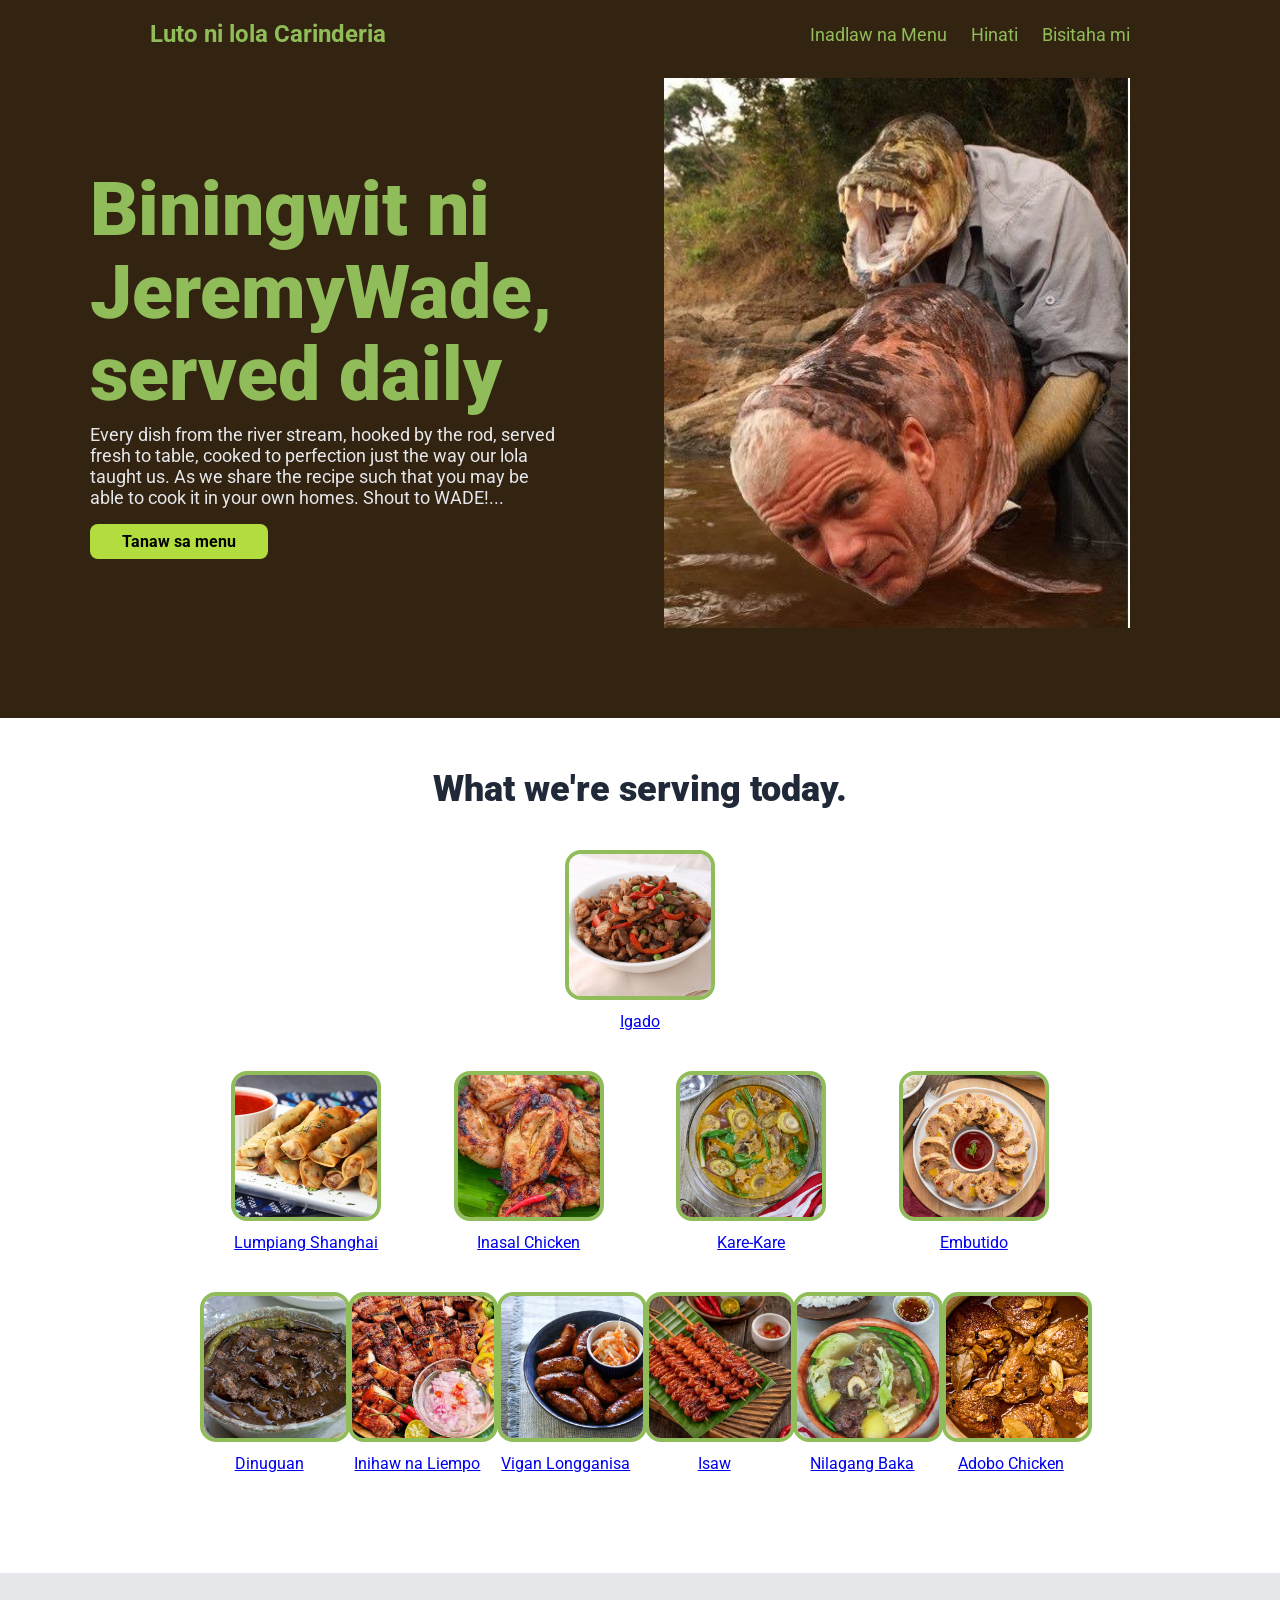
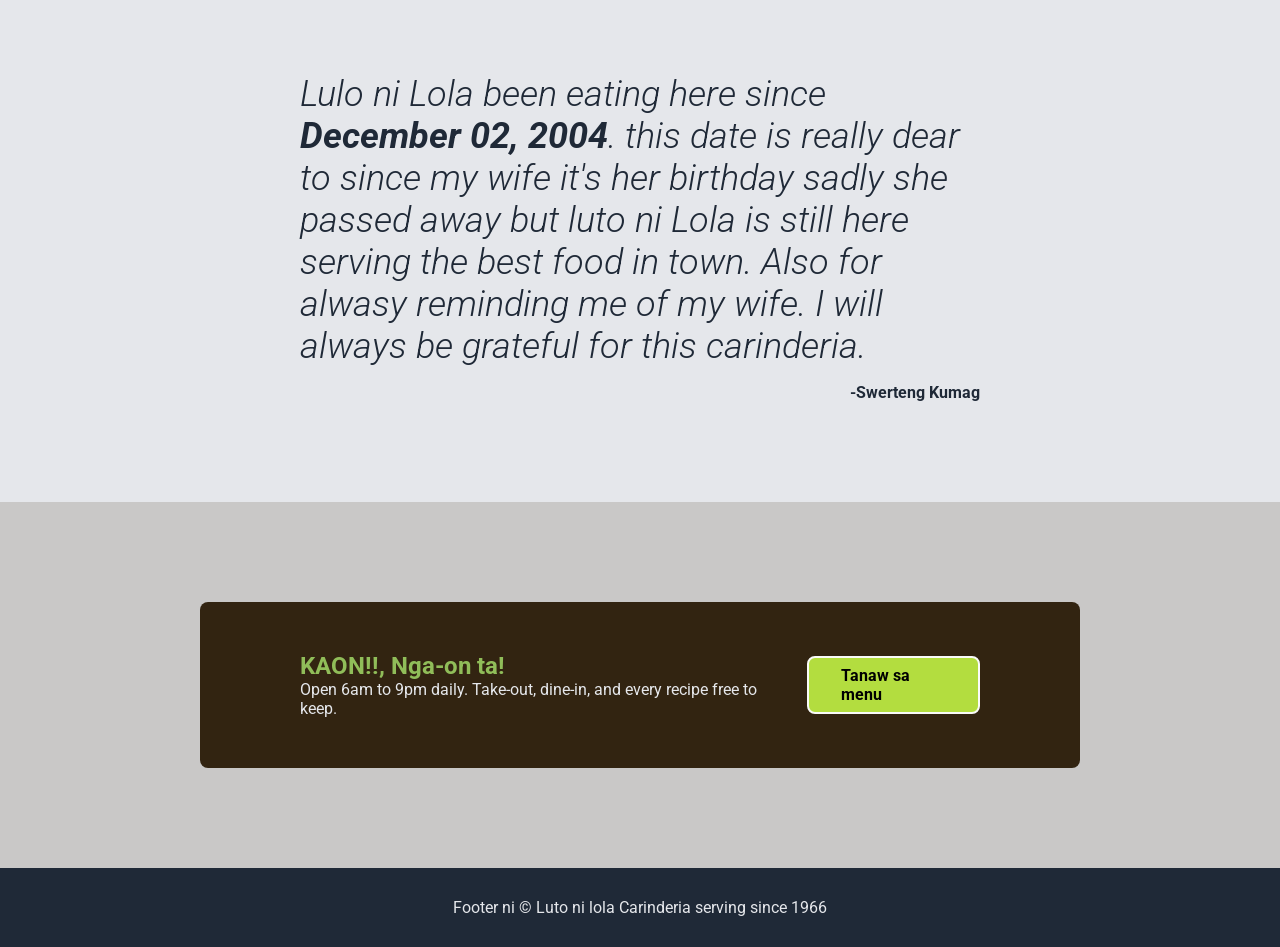
==== index.html @ a1c4fc56 "initial commit hehe sorry sir na one commit" ====
<!DOCTYPE html>
<html lang="en">
<head>
    <meta charset="UTF-8">
    <meta name="viewport" content="width=device-width, initial-scale=1.0">
    <title>Lutong Bahay Carinderia</title>
    <link rel="preconnect" href="https://fonts.googleapis.com">
    <link rel="preconnect" href="https://fonts.gstatic.com" crossorigin>
    <link href="https://fonts.googleapis.com/css2?family=Roboto:ital,wght@0,300;0,400;0,700;0,900;1,300&display=swap" rel="stylesheet">
    <link rel="stylesheet" href="styles.css">
</head>
<body>
    <div class="dark-section">
        <header class="header">
            <div class="logo">Luto ni lola Carinderia</div>
            <nav class="header-links">
                <a href="#menu">Inadlaw na Menu</a>
                <a href="#quote">Hinati</a>
                <a href="#visit">Bisitaha mi</a>
            </nav>
        </header>

        <div class="hero">
            <div class="hero-text">
                <h1>Biningwit ni JeremyWade, served daily</h1>
                <p>
                    Every dish from the river stream, hooked by the rod, served fresh to table, cooked to perfection just
                    the way our lola taught us. 
                    As we share the recipe such that you may be able to cook it in your own homes.
                    Shout to WADE!...
                </p>
                <a class="button" href="#menu">Tanaw sa menu</a>
            </div>
            <img class="hero-image" src="images/jeremyWade.jpg" alt="Grilled liempo fresh off the carinderia grill">
        </div>
    </div>

    <div class="info" id="menu">
        <h2 class="info-heading">What we're serving today.</h2>
        <div class="cards">
            <a class="card" href="recipes/Igado.html">
                <img src="images/Igado.jpg" alt="Igado">
                <p>Igado </p>
            </a>
            <a class="card" href="recipes/Lumpia.html">
                <img src="images/Lumpia.jpg" alt="Lumpiang Shanghai">
                <p>Lumpiang Shanghai </p>
            </a>
            <a class="card" href="recipes/Inasal.html">
                <img src="images/inasal.jpg" alt="Chicken Inasal">
                <p>Inasal Chicken </p>
            </a>
            <a class="card" href="recipes/Kare-Kare.html">
                <img src="images/kare%20kare.jpg" alt="Kare-Kare">
                <p>Kare-Kare </p>
            </a>
            <a class="card" href="recipes/Embutido.html">
                <img src="images/Embutido.jpg" alt="Embutido">
                <p>Embutido </p>
            </a>
            <a class="card" href="recipes/Dinuguan.html">
                <img src="images/Dinuguan.jpg" alt="Dinuguan">
                <p>Dinuguan </p>
            </a>
            <a class="card" href="recipes/Inihaw-na-Liempo.html">
                <img src="images/Inihaw%20na%20leimpo.jpg" alt="Inihaw na Liempo">
                <p>Inihaw na Liempo </p>
            </a>
            <a class="card" href="recipes/Vigan-Longganisa.html">
                <img src="images/vigan%20longganisa.jpg" alt="Vigan Longganisa">
                <p>Vigan Longganisa </p>
            </a>
            <a class="card" href="recipes/Isaw.html">
                <img src="images/Isaw.jpg" alt="Isaw">
                <p>Isaw </p>
            </a>
            <a class="card" href="recipes/Nilagang-Baka.html">
                <img src="images/Nilagang%20Baka.jpg" alt="Nilagang Baka">
                <p>Nilagang Baka </p>
            </a>
            <a class="card" href="recipes/Adobo.html">
                <img src="images/chicken_adobo.jpg" alt="Chicken Adobo">
                <p>Adobo Chicken</p>
            </a>
        </div>
    </div>

    <div class="quote-section" id="quote">
        <p class="quote">
            Lulo ni Lola been eating here since <strong>December 02, 2004</strong>. this date is
            really dear to since my wife it's her birthday sadly she passed away but luto ni Lola is still here serving 
            the best food in town. 
            Also for alwasy reminding me of my wife. I will always be grateful for this carinderia.

        </p>
        <p class="quote-author">-Swerteng Kumag</p>
    </div>

    <div class="cta-section" id="visit">
        <div class="cta">
            <div class="cta-text">
                <h3>KAON!!, Nga-on ta!</h3>
                <p>Open 6am to 9pm daily. Take-out, dine-in, and every recipe free to keep.</p>
            </div>
            <a class="button button-outline" href="#menu">Tanaw sa menu</a>
        </div>
    </div>

    <footer class="footer">
        Footer ni &copy; Luto ni lola Carinderia serving since 1966
    </footer>
</body>
</html>
---- styles.css ----
/* ---------- base ---------- */
* {
    margin: 0;
    padding: 0;
    box-sizing: border-box;
}

body {
    font-family: Roboto, Arial, Helvetica, sans-serif;
    color: #1f2937;
}

/* ---------- header + hero (dark) ---------- */
.dark-section {
    background-color: #322411;
    padding: 0 150px;
}

.header {
    display: flex;
    justify-content: space-between;
    align-items: center;
    padding: 20px 0;
}

.logo {
    font-size: 24px;
    font-weight: 700;
    color: #90bd59;
}

.header-links {
    display: flex;
    gap: 24px;
}

.header-links a {
    font-size: 18px;
    color: #90bd59;
    text-decoration: none;
}

.header-links a:hover {
    color: #f9faf8;
    text-decoration: underline;
}

.hero {
    display: flex;
    align-items: flex-start;
    gap: 48px;
    padding: 100px 0 0px;
}

.hero-text {
    flex: 1;
    transform: translateY(30px);
    transform: translateX(-60px);
}

.hero-text h1 {
    font-size: 75px;
    font-weight: 1000;
    line-height: 1.1;
    color: #90bd59;
}

.hero-text p {
    font-size: 18px;
    color: #e5e7eb;
    margin: 8px 0 16px;
}

.hero-image {
    flex: 1;
    transform: translateY(-90px);
}

.hero-image {
    flex: 1;
    width: 350px;
    height: 550px;
    object-fit: fill;
}

/* ---------- buttons ---------- */
.button {
    display: inline-block;
    background-color: #b3dd3f;
    color: #000000;
    font-weight: 700;
    text-decoration: none;
    padding: 8px 32px;
    border-radius: 8px;
}

.button:hover {
    background-color: #477720;
}

.button-outline {
    border: 2px solid #f9faf8;
}

.button-outline:hover {
    background-color: #f9faf8;
    color: #3882f6;
}

/* ---------- information section ---------- */
.info {
    background-color: #ffffff;
    padding: 50px 200px 100px;
    text-align: center;
}

.info-heading {
    font-size: 36px;
    font-weight: 900;
    color: #1f2937;
    margin-bottom: 40px;
}

.cards {
    display: grid;
    grid-template-columns: repeat(12, 1fr);
    gap: 40px 24px;
    align-items: start;
    column-gap: 10px;
    row-gap: 40px;
}

.card {
    width: 100%;
    max-width: 170px;
    justify-self: center;
    column-gap: 4px;
    row-gap: 40px;
}

/* First row: 1 card */
.card:nth-child(1) {
    grid-column: 1 / -1;
}

/* Second row: 4 cards */
.card:nth-child(n + 2):nth-child(-n + 5) {
    grid-column: span 3;
    column-gap: 0;
}

/* Third row: 6 cards */
.card:nth-child(n + 6):nth-child(-n + 11) {
    grid-column: span 2;
}

.card img {
    width: 150px;
    height: 150px;
    object-fit: cover;
    border: 4px solid #90bd59;
    border-radius: 16px;
}

.card p {
    margin-top: 8px;
    font-size: 16px;
}

.card:hover img {
    border-color: #1f2937;
}

.card:hover p {
    color: #1f2937;
}

.menu-note {
    margin-top: 48px;
    font-size: 18px;
    color: #3d4653;
}

.menu-list {
    display: flex;
    justify-content: center;
    flex-wrap: wrap;
    gap: 24px;
    list-style: none;
    margin-top: 12px;
}

.menu-list a {
    font-size: 18px;
    color: #86b136;
    text-decoration: none;
}

.menu-list a:hover {
    text-decoration: underline;
}

/* ---------- quote section ---------- */
.quote-section {
    background-color: #e5e7eb;
    padding: 100px 300px;
}

.quote {
    font-size: 36px;
    font-weight: 300;
    font-style: italic;
    color: #1f2937;
}

.quote-author {
    font-weight: 700;
    text-align: right;
    margin-top: 16px;
}

/* ---------- call to action ---------- */
.cta-section {
    padding: 100px 200px;
    background-color: #c9c8c7;
}

.cta {
    display: flex;
    justify-content: space-between;
    align-items: center;
    gap: 48px;
    background-color: #322411;
    border-radius: 8px;
    padding: 50px 100px;
}

.cta-text h3 {
    font-size: 24px;
    color: #90bd59;
}

.cta-text p {
    font-size: 16px;
    color: #e5e7eb;
}

/* ---------- footer ---------- */
.footer {
    background-color: #1f2937;
    color: #e5e7eb;
    text-align: center;
    padding: 30px 0;
}
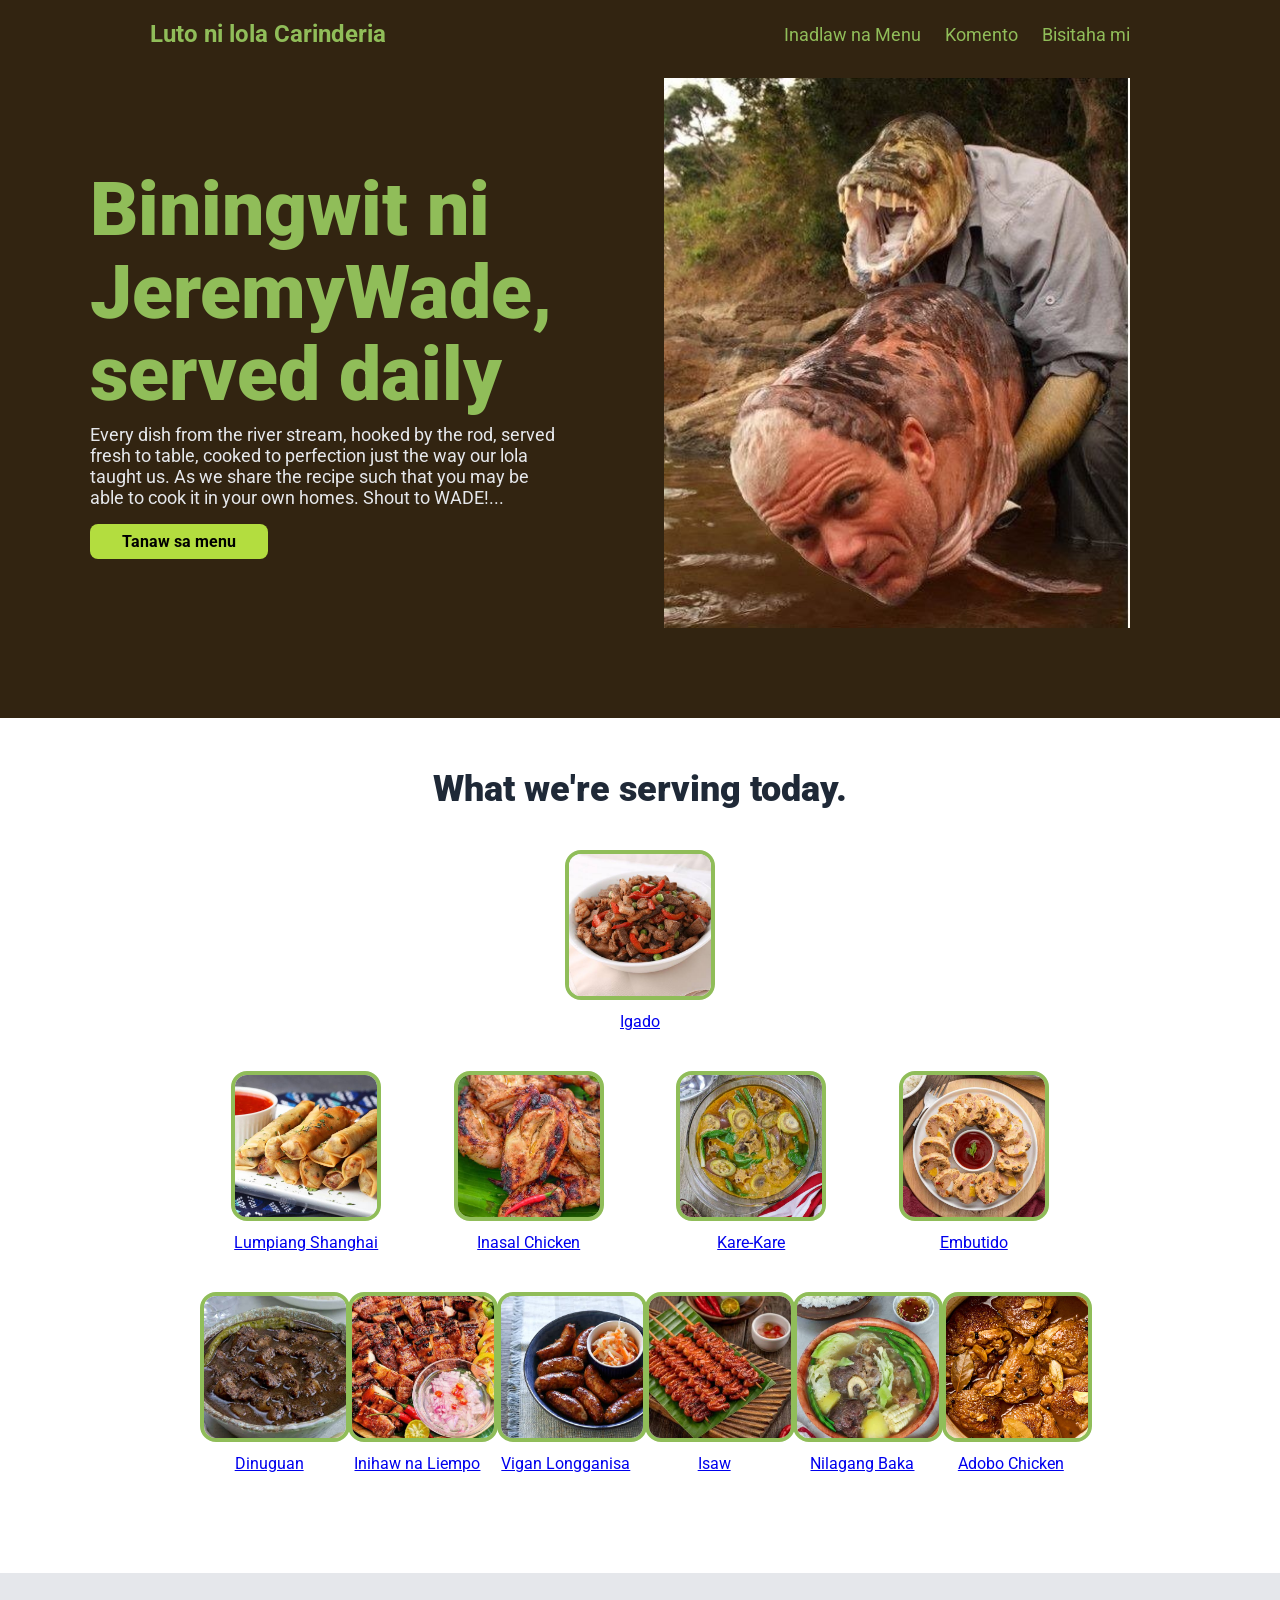
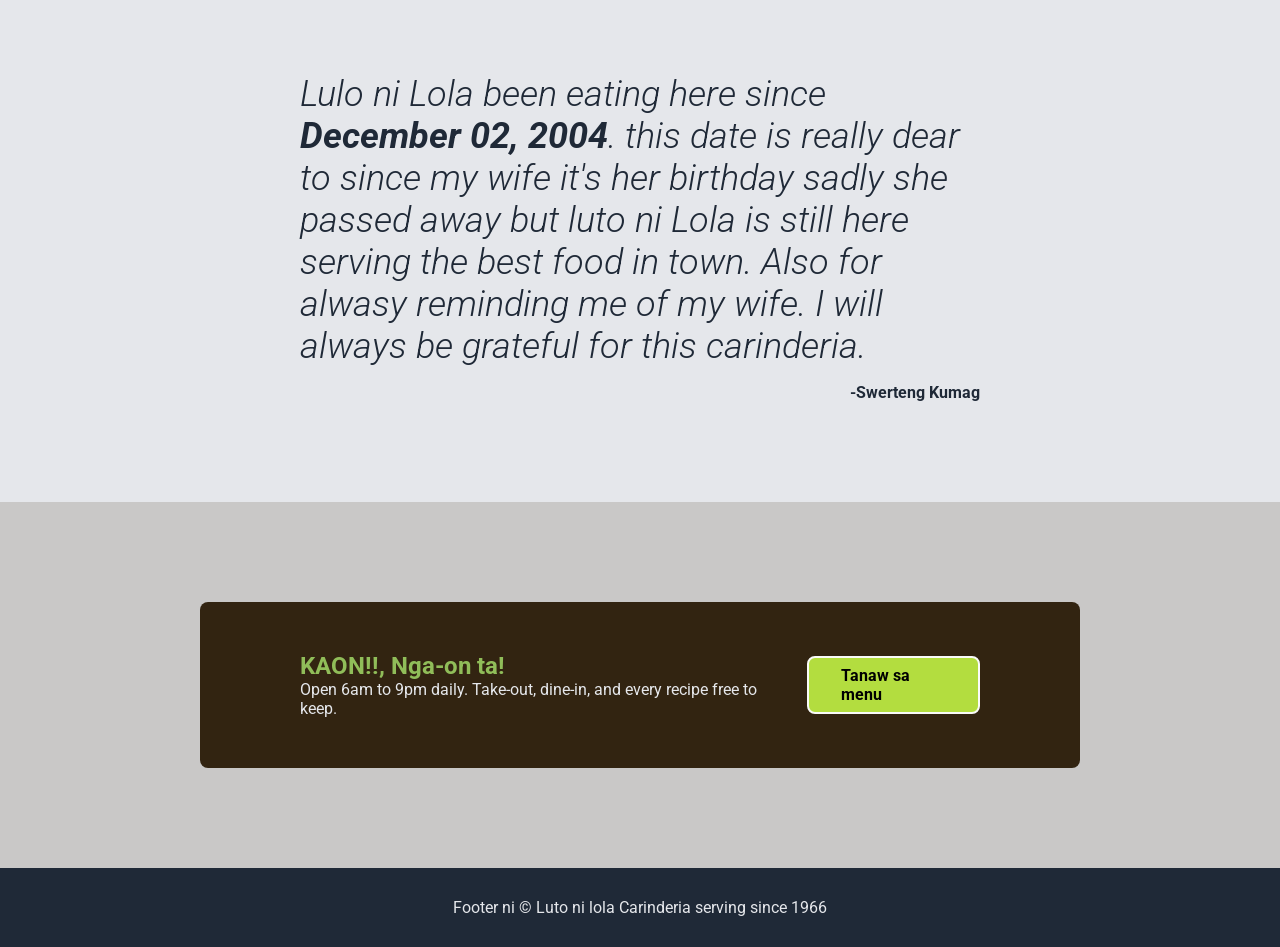
==== commit 76c9e36f: "Mali wording" ====
--- a/index.html
+++ b/index.html
@@ -15,7 +15,7 @@
             <div class="logo">Luto ni lola Carinderia</div>
             <nav class="header-links">
                 <a href="#menu">Inadlaw na Menu</a>
-                <a href="#quote">Hinati</a>
+                <a href="#quote">Komento</a>
                 <a href="#visit">Bisitaha mi</a>
             </nav>
         </header>
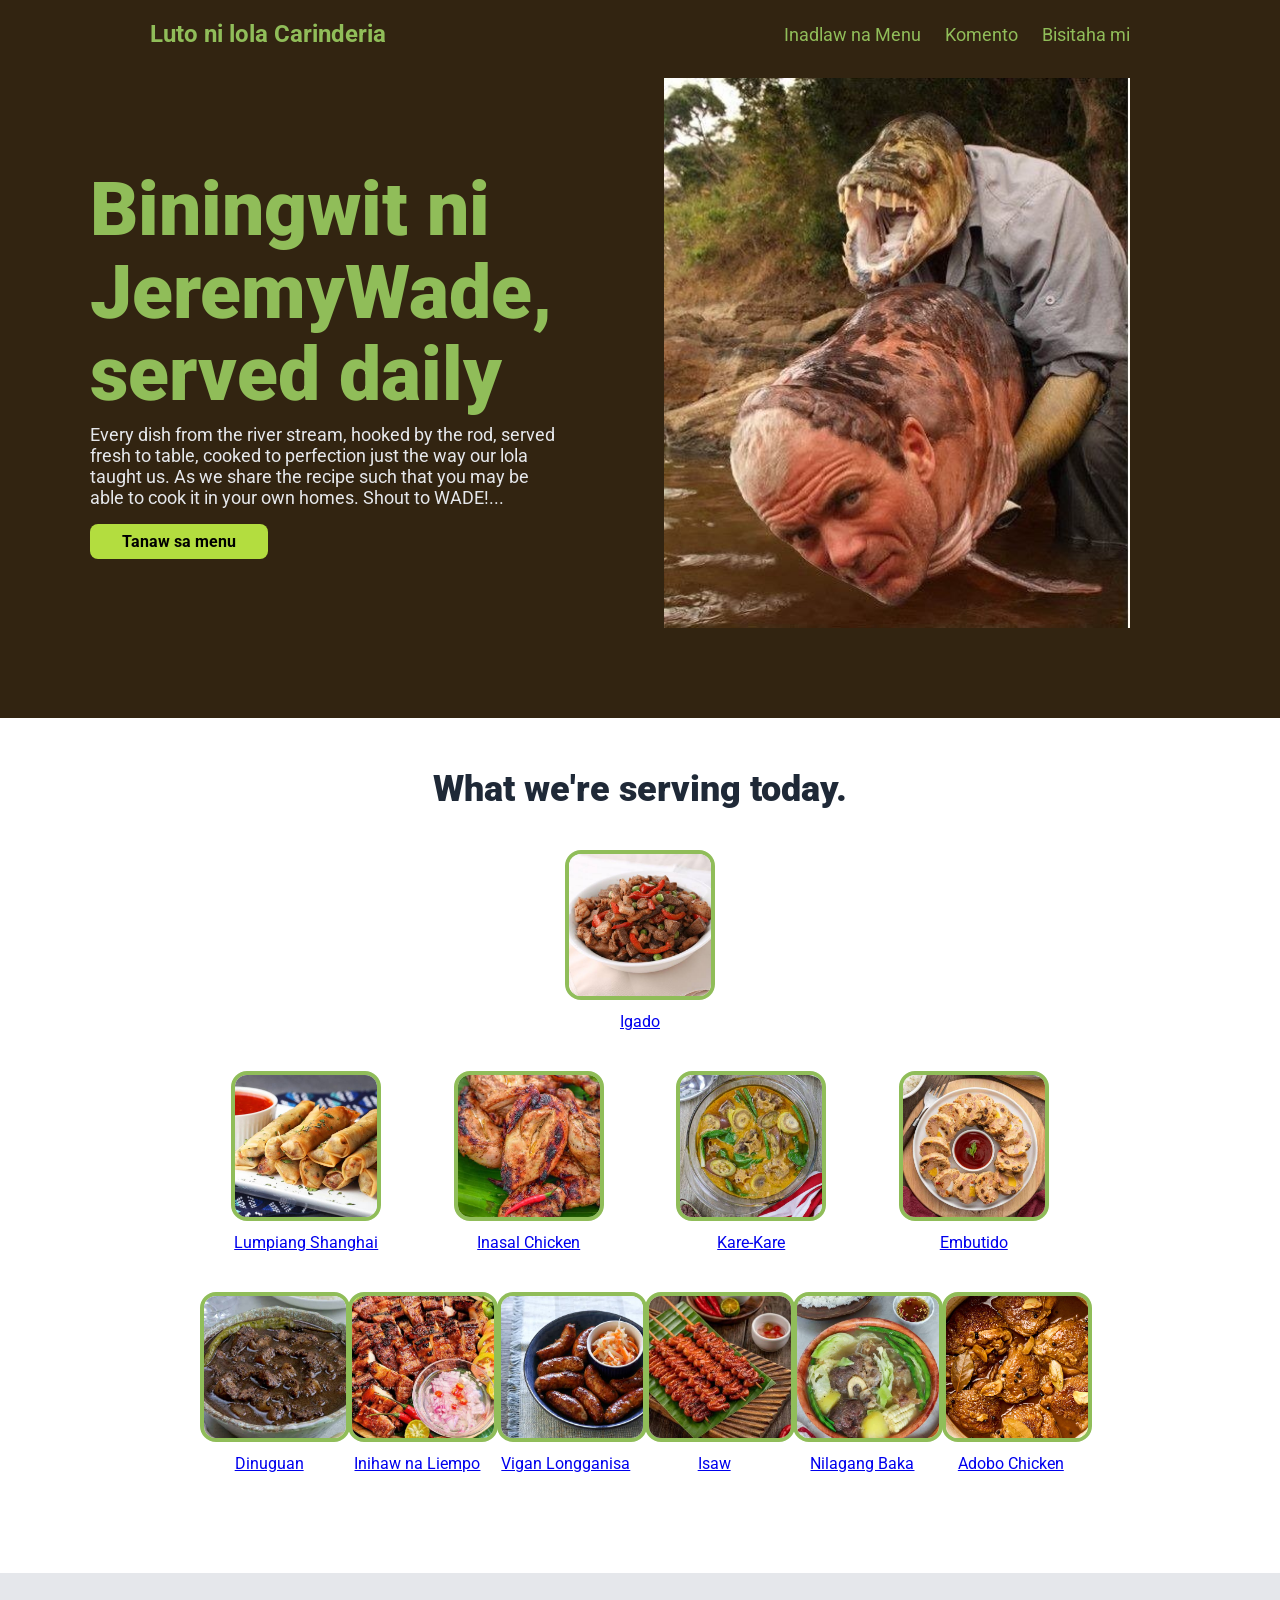
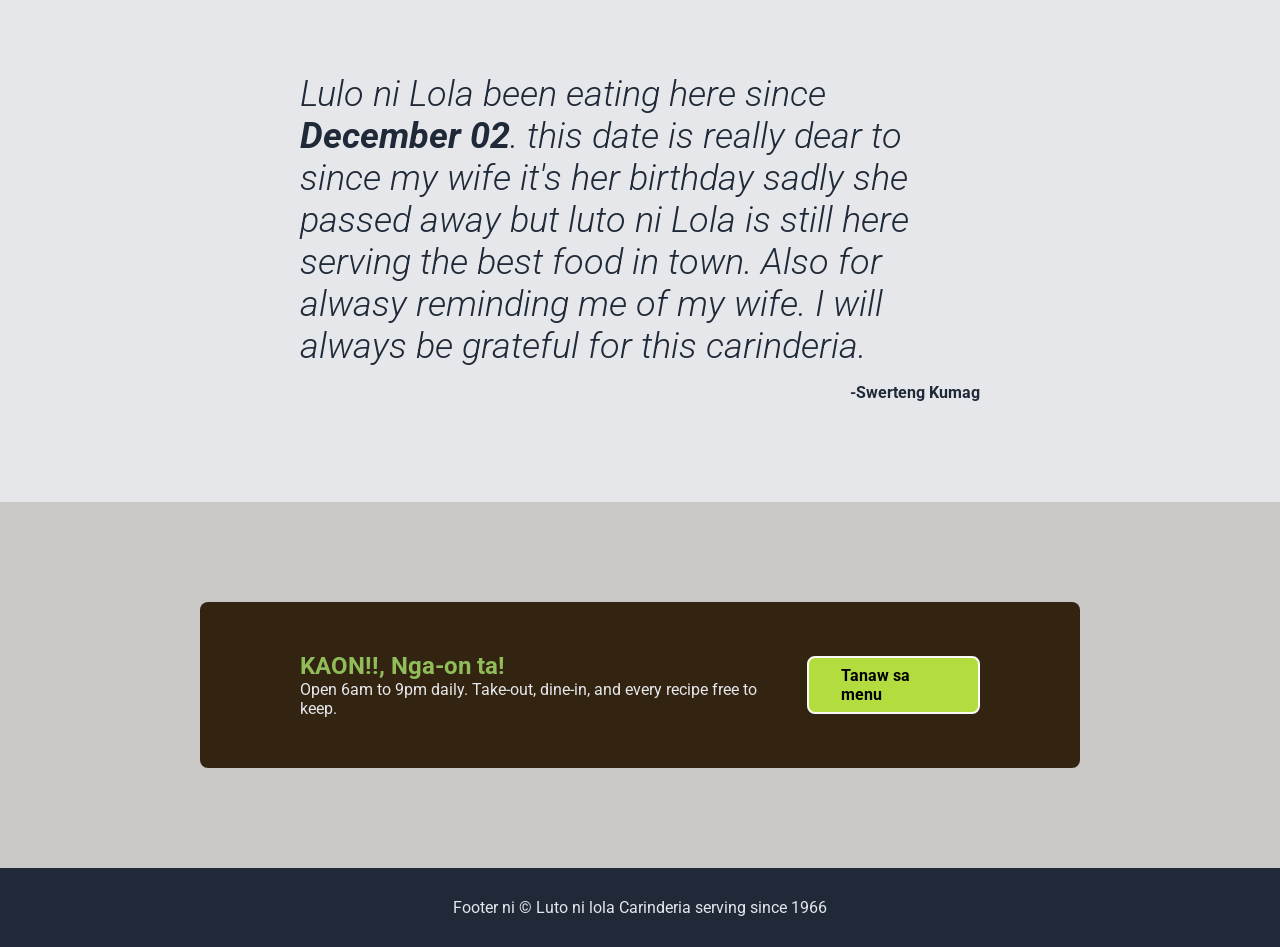
==== commit 4a15934e: "maliii" ====
--- a/index.html
+++ b/index.html
@@ -87,7 +87,7 @@
 
     <div class="quote-section" id="quote">
         <p class="quote">
-            Lulo ni Lola been eating here since <strong>December 02, 2004</strong>. this date is
+            Lulo ni Lola been eating here since <strong>December 02</strong>. this date is
             really dear to since my wife it's her birthday sadly she passed away but luto ni Lola is still here serving 
             the best food in town. 
             Also for alwasy reminding me of my wife. I will always be grateful for this carinderia.
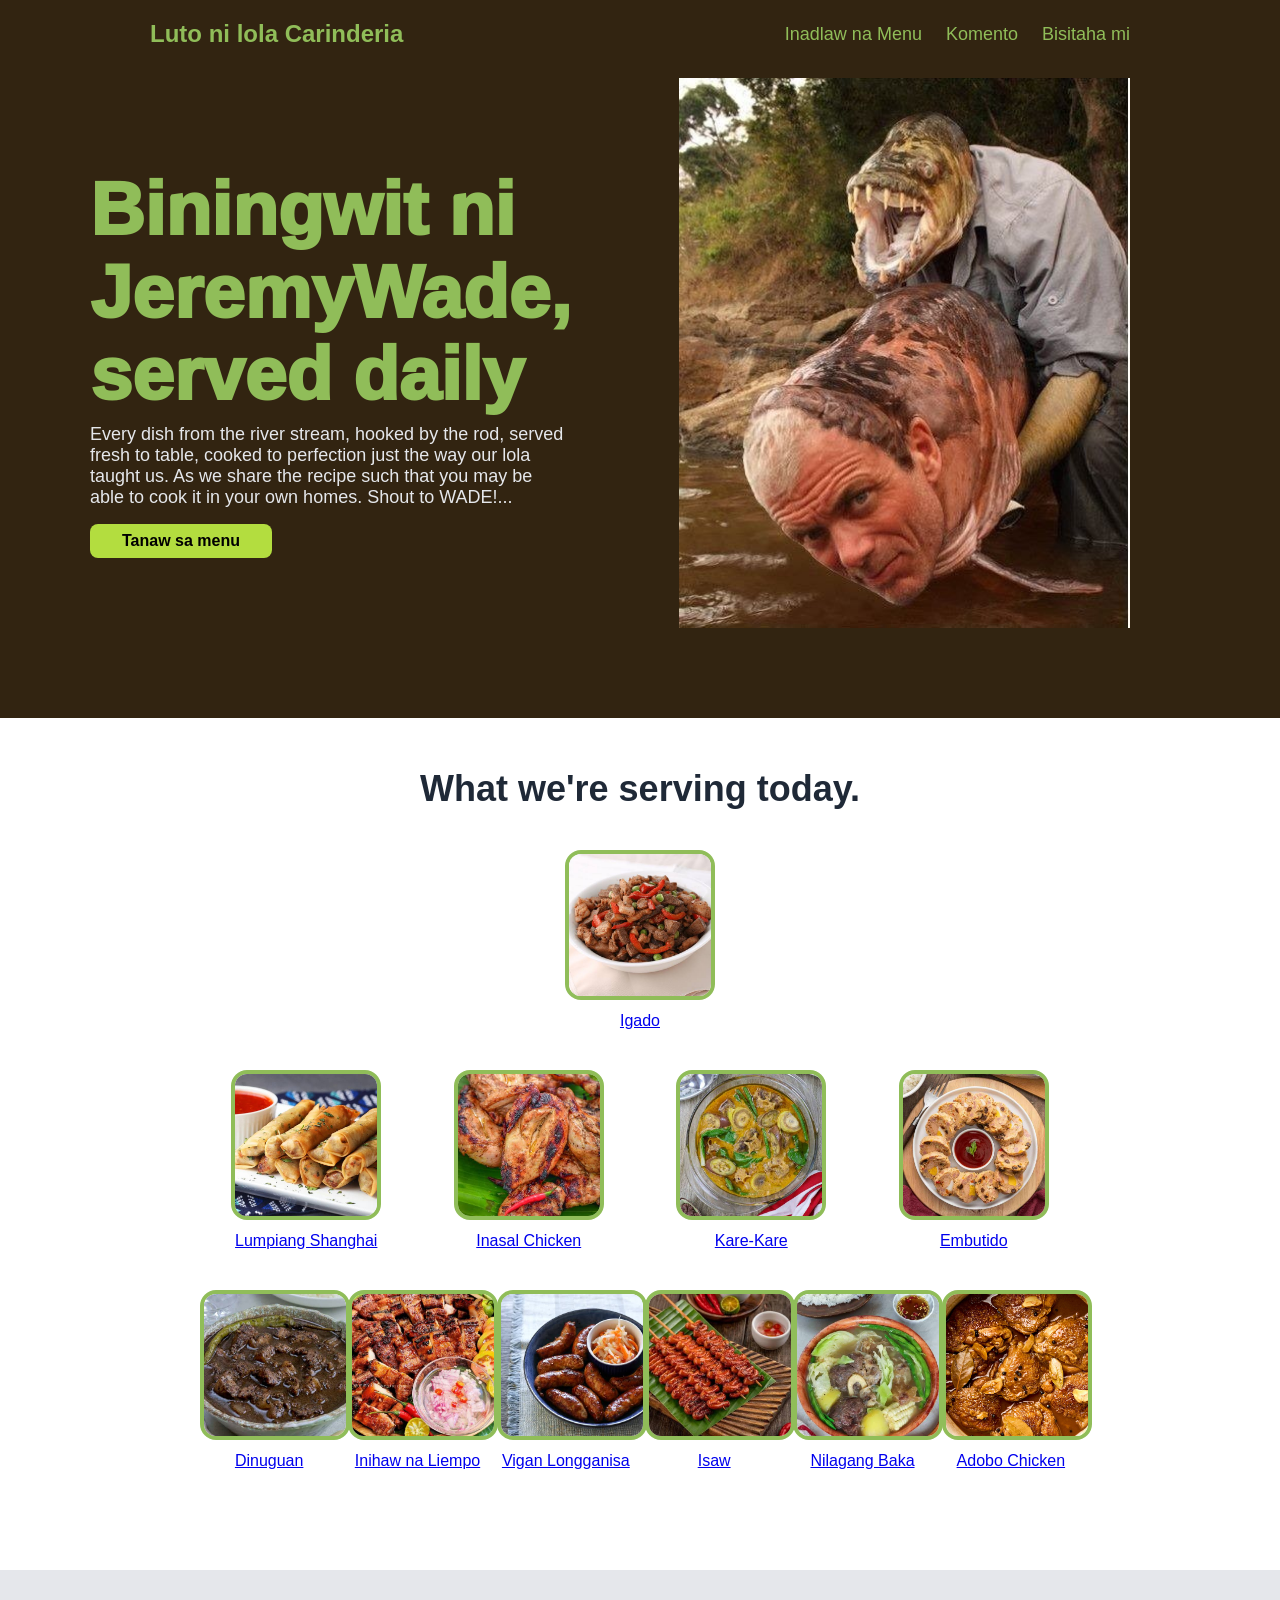
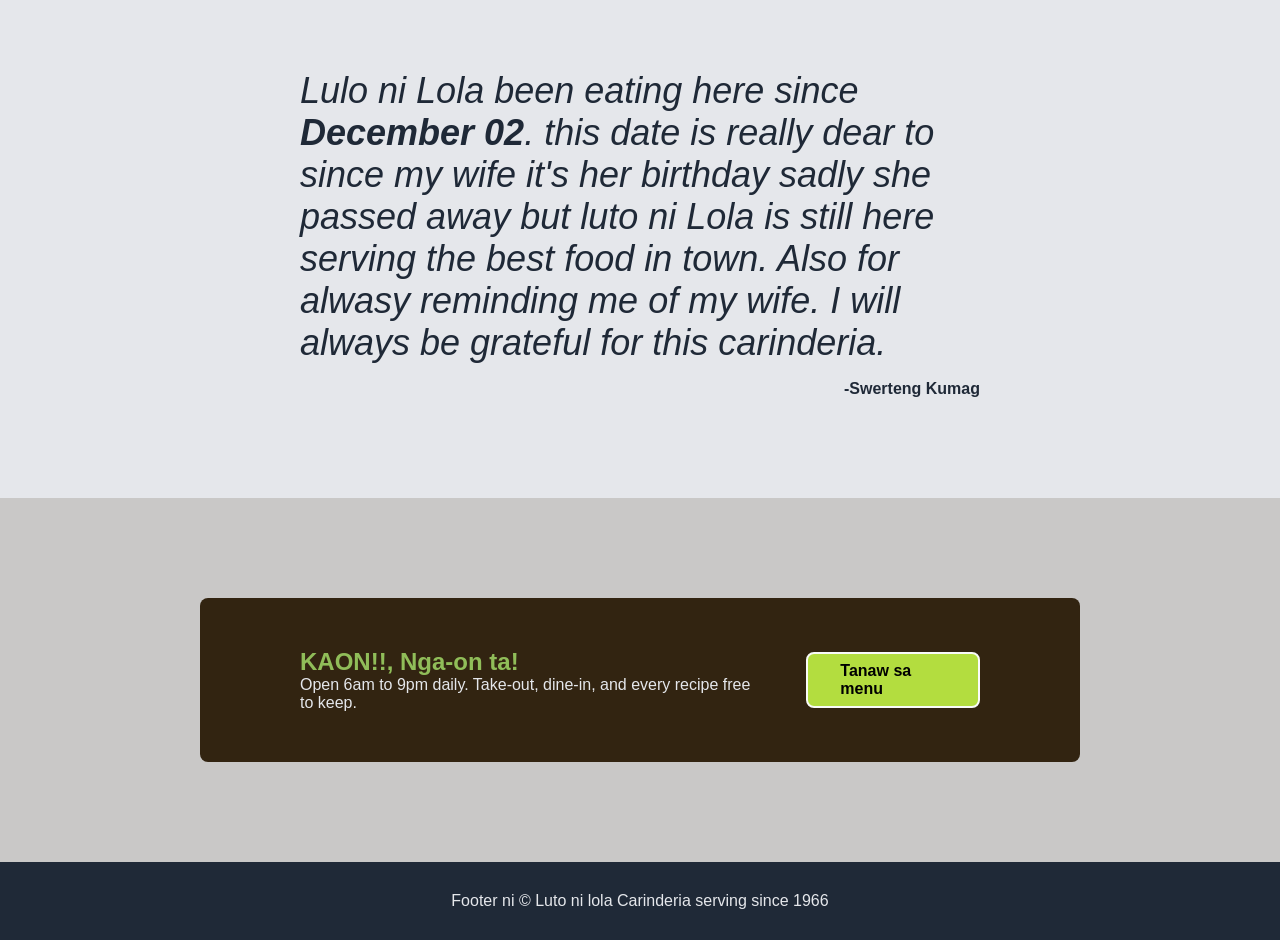
==== commit c0fbdd7c: "font change" ====
--- a/index.html
+++ b/index.html
@@ -4,9 +4,6 @@
     <meta charset="UTF-8">
     <meta name="viewport" content="width=device-width, initial-scale=1.0">
     <title>Lutong Bahay Carinderia</title>
-    <link rel="preconnect" href="https://fonts.googleapis.com">
-    <link rel="preconnect" href="https://fonts.gstatic.com" crossorigin>
-    <link href="https://fonts.googleapis.com/css2?family=Roboto:ital,wght@0,300;0,400;0,700;0,900;1,300&display=swap" rel="stylesheet">
     <link rel="stylesheet" href="styles.css">
 </head>
 <body>
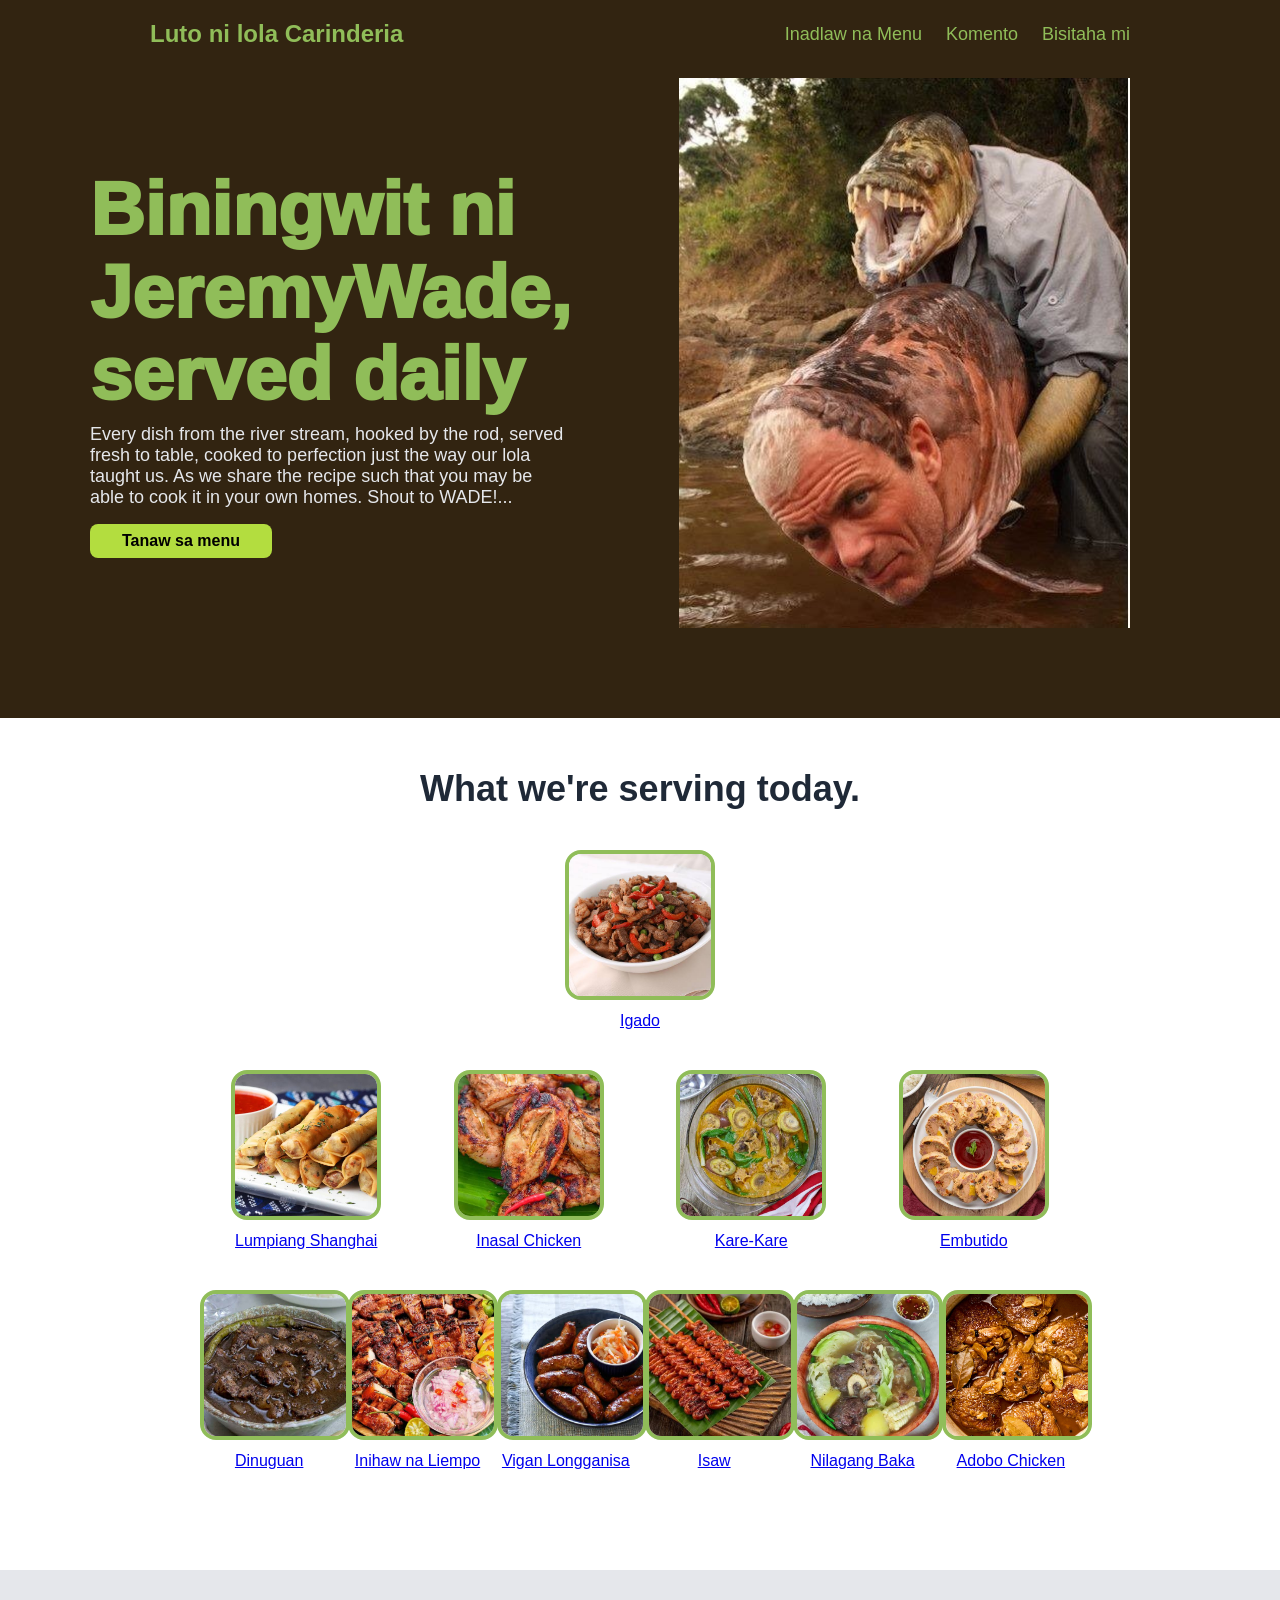
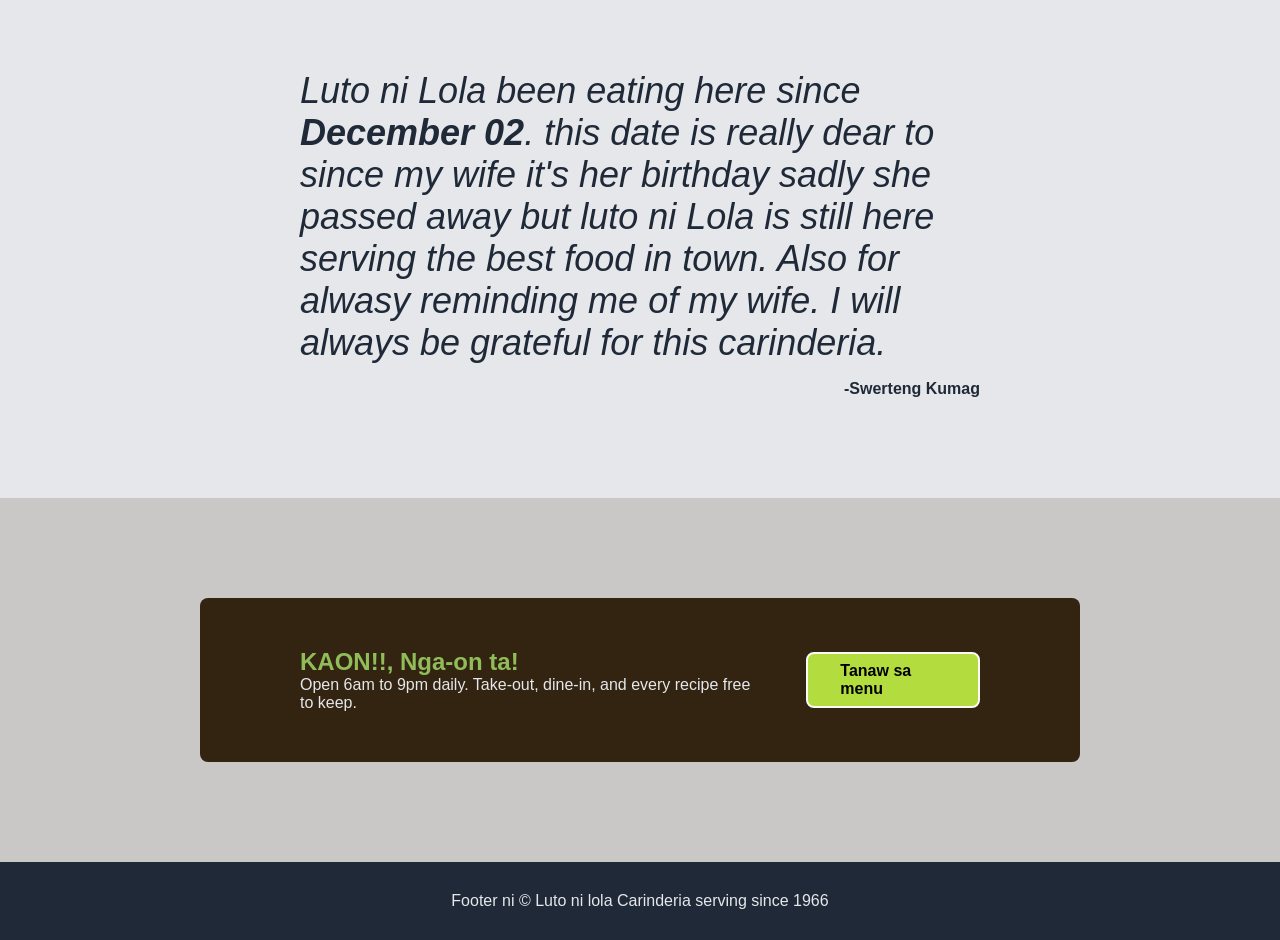
==== commit 8c3c4f31: "Fix typo in quote section of index.htmlmistake" ====
--- a/index.html
+++ b/index.html
@@ -84,7 +84,7 @@
 
     <div class="quote-section" id="quote">
         <p class="quote">
-            Lulo ni Lola been eating here since <strong>December 02</strong>. this date is
+            Luto ni Lola been eating here since <strong>December 02</strong>. this date is
             really dear to since my wife it's her birthday sadly she passed away but luto ni Lola is still here serving 
             the best food in town. 
             Also for alwasy reminding me of my wife. I will always be grateful for this carinderia.
